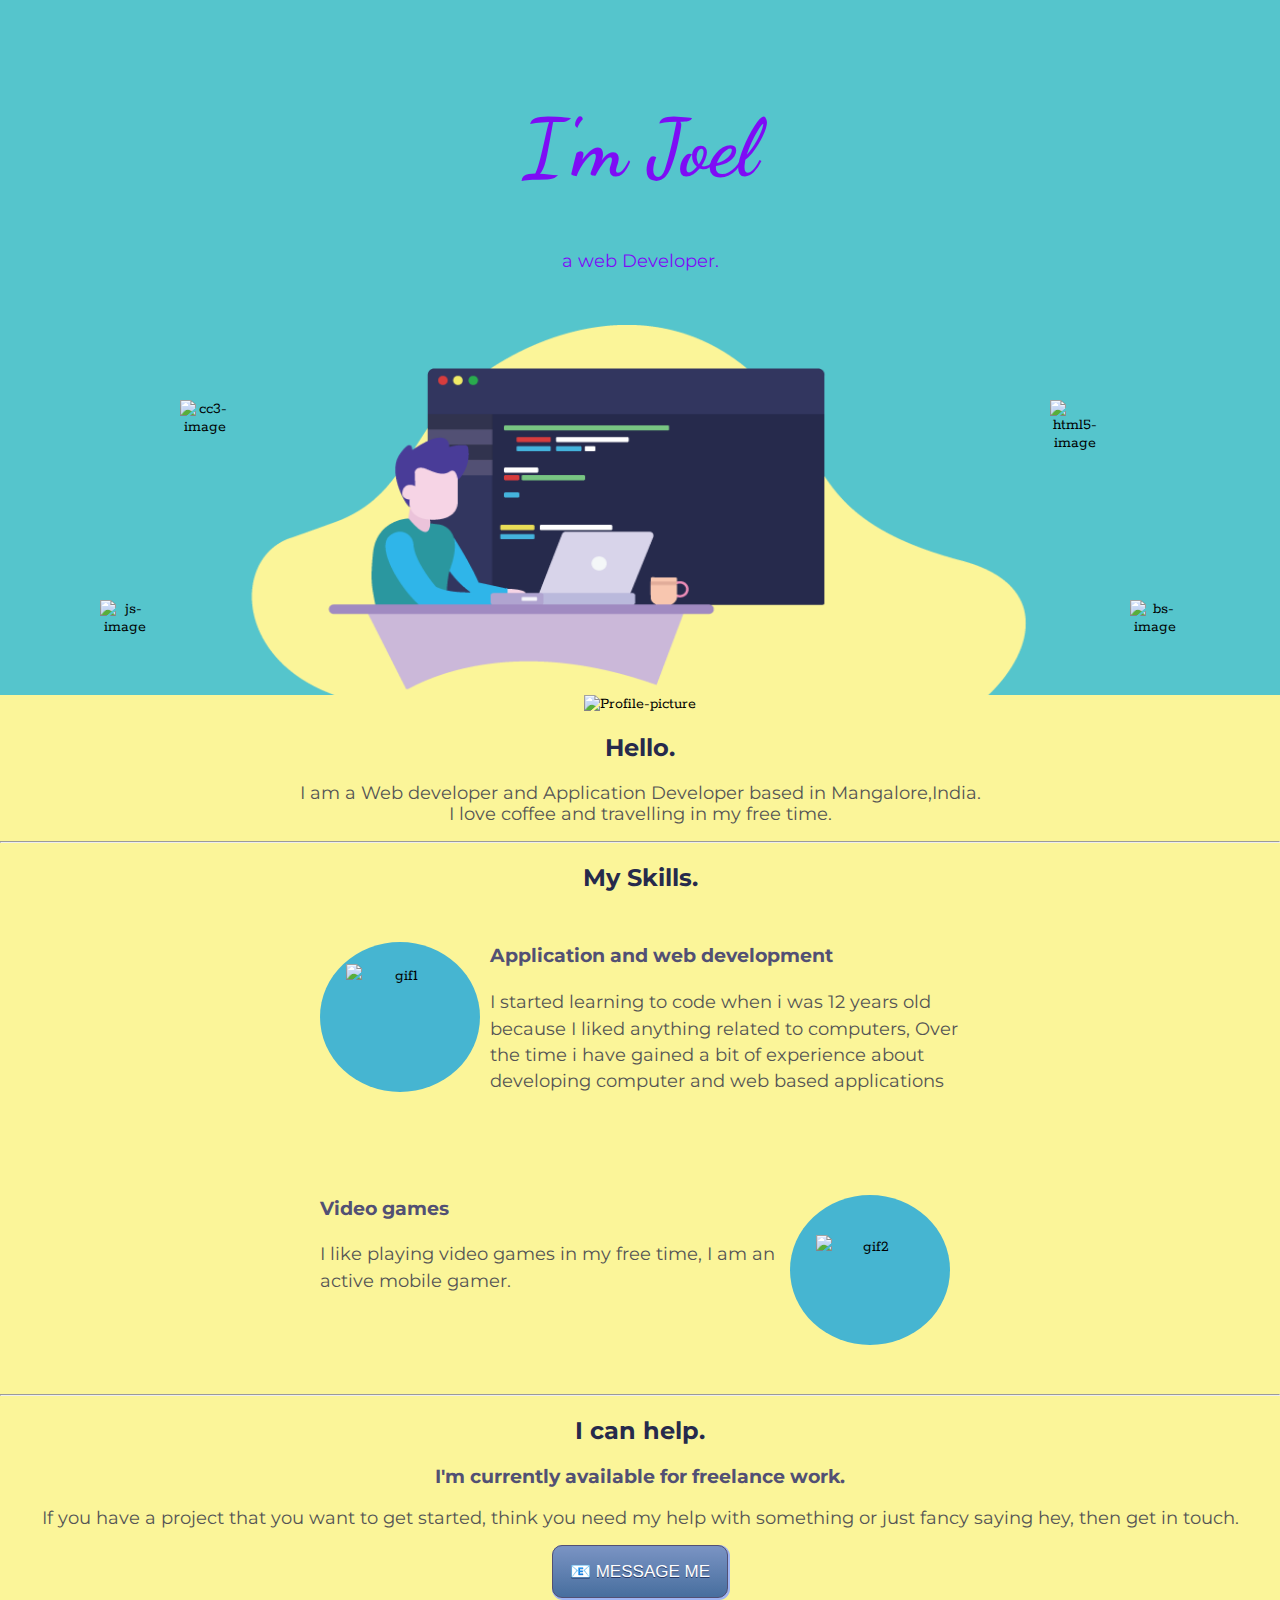
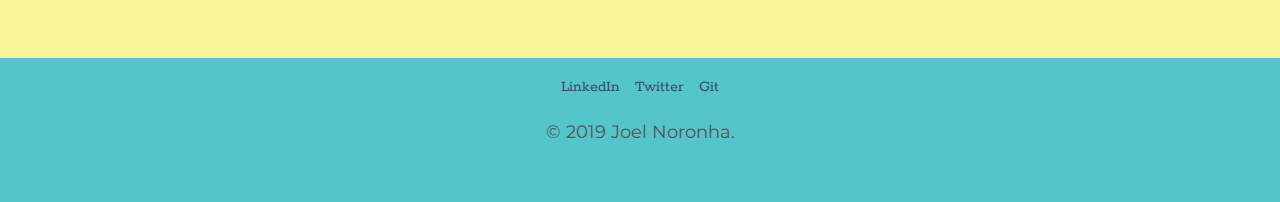
==== index.html @ cd6dfe47 "Add new personal website" ====
<!DOCTYPE html>
<html lang="en" dir="ltr">
  <head>
    <meta charset="utf-8">
    <title>Joel Noronha | Web Developer</title>
    <link rel="stylesheet" href="css/styles.css">

    <link href="https://fonts.googleapis.com/css?family=Dancing+Script|Montserrat|Rokkitt&display=swap" rel="stylesheet">

  </head>
    <body>
  <div class="top-container">
      <img class="logo1" src="https://media.giphy.com/media/XAxylRMCdpbEWUAvr8/giphy.gif" alt="html5-image">
    <h1>I'm Joel</h1>
    <p class="heading2">a web Developer.</p>
    <img class="logo2" src="https://media.giphy.com/media/fsEaZldNC8A1PJ3mwp/giphy.gif" alt="cc3-image">
    <img class="logo3" src="https://media.giphy.com/media/ln7z2eWriiQAllfVcn/giphy.gif" alt="js-image">
    <img class="logo4" src="https://media.giphy.com/media/Sr8xDpMwVKOHUWDVRD/giphy.gif" alt="bs-image">
    <img class="dev" src="images/frontend-developer-illustration.png" alt="developer-image">
  </div>

  <div class="middle-container">
    <div class="profile">
      <img src="/home/joel/Documents/web development/css-mysite/images/user.png" alt="Profile-picture">
      <h2>Hello.</h2>
      <p>I am a Web developer and Application Developer based in Mangalore,India.<br>I love coffee and travelling in my free time.</p>
    </div>
    <hr>
    <div class="skills">
      <h2>My Skills.</h2>
      <div class="skill-row">
        <div class="circle1">
        <img class="skill1" src="https://media.giphy.com/media/1ynCEtlgMPAeNAqdnu/giphy.gif" alt="gif1">
        </div>
        <h3>Application and web development</h3>
        <p>I started learning to code when i was 12 years old because I liked anything related to computers, Over the time i have gained a bit of experience about developing computer and web based applications</p>
      </div>
      <div class="skill-row">
          <div class="circle2">
        <img class="skill2" src="https://media.giphy.com/media/dBD2COKWz1rpWHTh3C/giphy.gif" alt="gif2">
          </div>
        <h3>Video games</h3>
        <p>I like playing video games in my free time, I am an active mobile gamer.</p>

    </div>
    <hr>
    <div class="contact-me">
      <h2>I can help.</h2>
      <h3>I'm currently available for freelance work.</h3>
      <p>If you have a project that you want to get started, think you need my help with something or just fancy saying hey, then get in touch.</p>

      <a href="" action="mailto:noronhajoel1997@gmail.com" class="myButton">📧 MESSAGE ME</a>

    </div>
  </div>


  <div class="bottom-container">
    <a class="footer-link" href="https://www.linkedin.com/">LinkedIn</a>
    <a class="footer-link" href="https://twitter.com/Joelnoronha15">Twitter</a>
    <a class="footer-link" href="https://www.appbrewery.co/">Git</a>
    <p class="copyright">© 2019 Joel Noronha.</p>
  </div>

</body>

</html>
---- css/styles.css ----
div{

  text-align: center;

}
body{
margin: 0;
position: relative;
font-family: 'Rokkitt', serif;
font-size: 1em;
background-color: #55c5cc;

}
.heading2{
  color: #7e0cf5;
}

h1{
  margin-top: 0;
  color:#7e0cf5;
  font-family: 'Dancing Script', cursive;
  font-size: 5rem;
}

h2{
  font-family: 'Montserrat', sans-serif;
  color: #262a4c;
}

h3{
  font-family: 'Montserrat', sans-serif;

  color: #525074;
}

p{
  color: #545454;
  font-family: 'Montserrat', sans-serif;
  font-size: 1.1rem;
}

a:link{
  color: #394a6d;

  text-decoration: #394a6d;
}
a:hover{
  color: #cc0000;
}
.top-container{
  background-color: #55c5cc;
  position: relative;
  padding-top: 100px;
  height: 595px;
}
.logo2{
  position: absolute;
  top: 400px;
  left:180px;
  height:50px;
  width: 50px;

}
.logo1{
position:absolute;
right:180px;
top:400px;
height: 50px;
width: 50px;
}
.logo3{
  position:absolute;
  left:100px;
  top:600px;
  height: 50px;
  width: 50px;

}
.logo4{
  position:absolute;
  right:100px;
  top:600px;
  height: 50px;
  width: 50px;
}
.skill1{


width: 65%;
position: relative;

top: 22px;
margin-left: 26px;

float: left;
}
.circle1{
 background-color: #46b5d1;
  border-radius: 50%;
float: left;
height: 150px;
margin-right: 10px;

  position: relative;
  width: 25%;
}
.circle2{
  background-color: #46b5d1;
  border-radius: 50%;
height: 150px;
float: right;
margin-right: 10px;
  position: relative;
  width: 25%;
}
.skill2{


  width: 65%;
  position: relative;
  margin-right: 30px;
  top: 40px;
  float: right;

}

.dev{
  height: 393px;
  width: 800px;
  top: 14px;
  position: relative;

}
.middle-container{
  background-color: #fbf599;

}
.bottom-container{
  background-color: #55c5cc;
  height: 9rem;
}
.footer-link{
  top: 20px;
  position: relative;
  padding: 5px;
  margin-bottom: 10px;
}
.skill-row{
width: 50%;
margin: 50px auto 100px auto;
text-align: left;
line-height: 1.5;
}
.myButton {
	box-shadow: 1px 1px 0 1px #9fb4f2;
	background:linear-gradient(to bottom, #7892c2 5%, #476e9e 100%);
	background-color:#7892c2;
	border-radius:10px;
	border:1px solid #525074;
	display:inline-block;
	cursor:pointer;
	color:#ffffff;
	font-family:Arial;
	font-size:17px;
	padding:15px 17px;
	text-decoration:none;
	text-shadow:0 1px 0 #283966;
  margin-bottom: 60px;
}
.myButton:hover {
	background:linear-gradient(to bottom, #476e9e 5%, #7892c2 100%);
	background-color:#476e9e;
}
.myButton:active {
	position:relative;
	top:1px;
}

.copyright{
  margin-top: 45px;
}
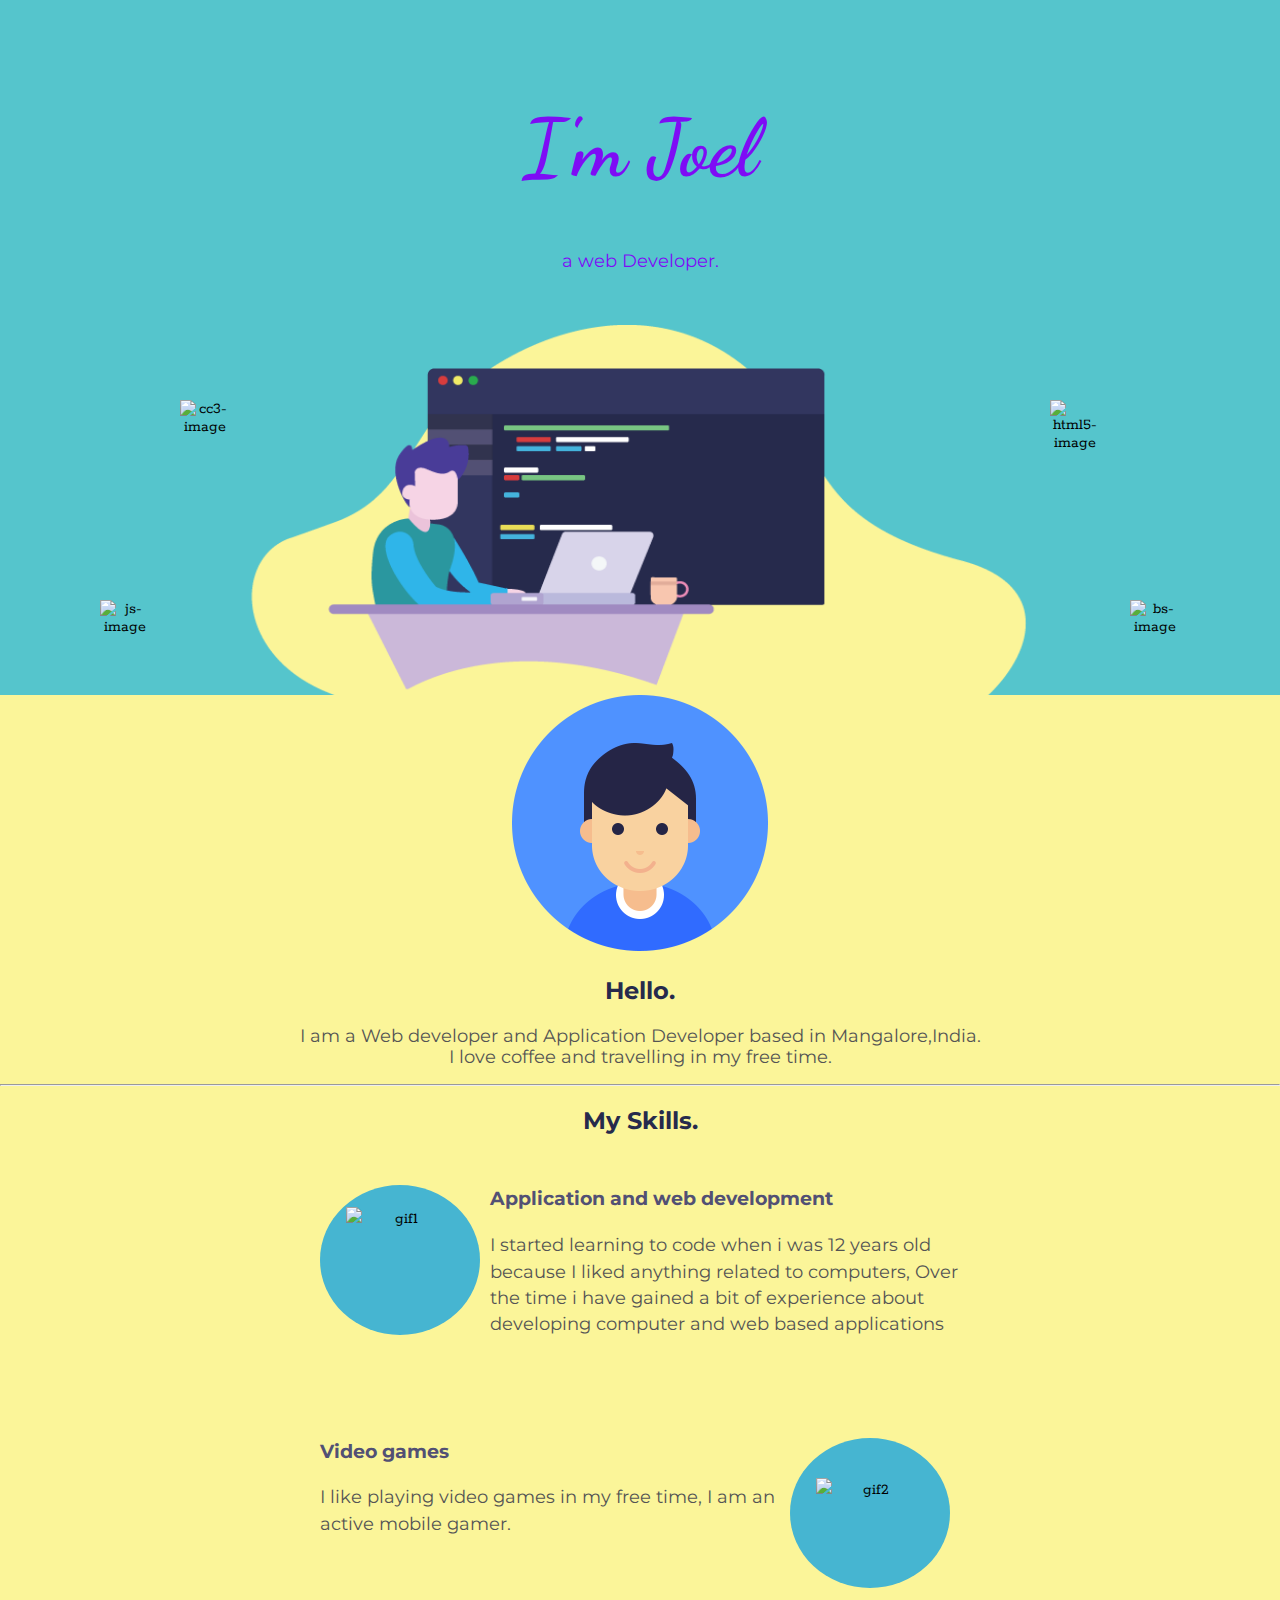
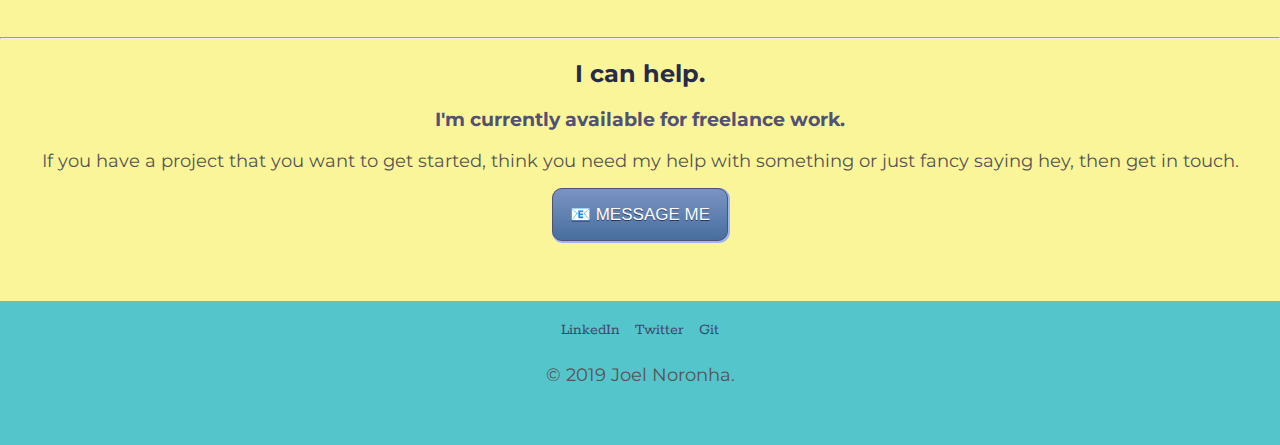
==== commit 3dcd0f03: "Update index.html" ====
--- a/index.html
+++ b/index.html
@@ -21,7 +21,7 @@
 
   <div class="middle-container">
     <div class="profile">
-      <img src="/home/joel/Documents/web development/css-mysite/images/user.png" alt="Profile-picture">
+      <img src="images/user.png" alt="Profile-picture">
       <h2>Hello.</h2>
       <p>I am a Web developer and Application Developer based in Mangalore,India.<br>I love coffee and travelling in my free time.</p>
     </div>
